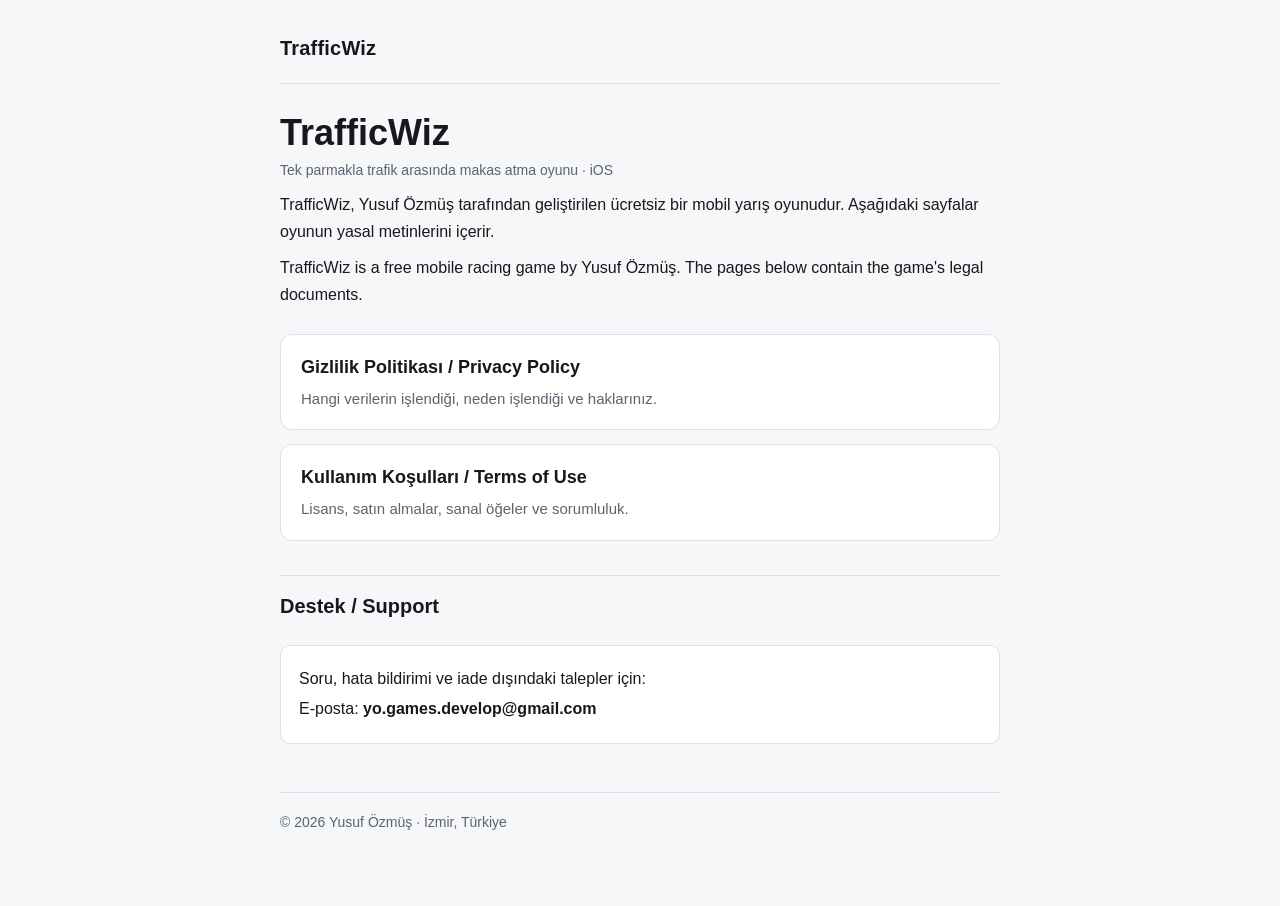
==== index.html @ 93166ee4 "Add files via upload" ====
<!doctype html>
<html lang="tr">
<head>
<meta charset="utf-8">
<meta name="viewport" content="width=device-width, initial-scale=1">
<title>TrafficWiz</title>
<link rel="stylesheet" href="style.css">
</head>
<body>
<div class="wrap">

<header class="top">
  <a class="brand" href="index.html">TrafficWiz</a>
</header>

<h1>TrafficWiz</h1>
<p class="updated">Tek parmakla trafik arasında makas atma oyunu · iOS</p>

<p>TrafficWiz, Yusuf Özmüş tarafından geliştirilen ücretsiz bir mobil yarış oyunudur. Aşağıdaki sayfalar oyunun yasal metinlerini içerir.</p>
<p>TrafficWiz is a free mobile racing game by Yusuf Özmüş. The pages below contain the game's legal documents.</p>

<div class="cards">
  <a class="card" href="privacy.html">
    <h2>Gizlilik Politikası / Privacy Policy</h2>
    <p>Hangi verilerin işlendiği, neden işlendiği ve haklarınız.</p>
  </a>
  <a class="card" href="terms.html">
    <h2>Kullanım Koşulları / Terms of Use</h2>
    <p>Lisans, satın almalar, sanal öğeler ve sorumluluk.</p>
  </a>
</div>

<h2>Destek / Support</h2>
<div class="contact">
  <p>Soru, hata bildirimi ve iade dışındaki talepler için:</p>
  <p>E-posta: <strong>yo.games.develop@gmail.com</strong></p>
</div>

<footer>© 2026 Yusuf Özmüş · İzmir, Türkiye</footer>

</div>
</body>
</html>
---- style.css ----
/* TrafficWiz — yasal sayfalar. Tek stil dosyası; privacy.html, terms.html ve index.html kullanır. */
:root {
  --bg: #f6f7f9;
  --surface: #ffffff;
  --fg: #16181d;
  --dim: #5d636f;
  --line: #dcdfe5;
  --accent: #c8102e;
  --accent-soft: #fdecef;
}
@media (prefers-color-scheme: dark) {
  :root {
    --bg: #101216;
    --surface: #191c22;
    --fg: #eceef2;
    --dim: #969cab;
    --line: #2b303a;
    --accent: #ff5068;
    --accent-soft: #2a1419;
    color-scheme: dark;
  }
}

* { box-sizing: border-box; }
body {
  margin: 0;
  background: var(--bg);
  color: var(--fg);
  font: 16px/1.65 -apple-system, BlinkMacSystemFont, "Segoe UI", Roboto, "Helvetica Neue", Arial, sans-serif;
  -webkit-text-size-adjust: 100%;
}
.wrap {
  max-width: 760px;
  margin: 0 auto;
  padding: 32px 20px 72px;
}

header.top {
  display: flex;
  align-items: baseline;
  gap: 12px;
  flex-wrap: wrap;
  padding-bottom: 18px;
  border-bottom: 1px solid var(--line);
}
header.top a.brand {
  font-size: 20px;
  font-weight: 700;
  letter-spacing: .01em;
  color: var(--fg);
  text-decoration: none;
}
header.top nav { margin-left: auto; display: flex; gap: 16px; }
header.top nav a { color: var(--dim); text-decoration: none; font-size: 14px; }
header.top nav a:hover { color: var(--accent); }

h1 {
  font-size: clamp(26px, 6vw, 36px);
  line-height: 1.15;
  margin: 28px 0 6px;
}
.updated { color: var(--dim); font-size: 14px; margin: 0 0 8px; }

.langbar { display: flex; gap: 8px; margin: 20px 0 8px; }
.langbar button {
  font: inherit;
  font-size: 14px;
  padding: 7px 16px;
  border: 1px solid var(--line);
  border-radius: 99px;
  background: var(--surface);
  color: var(--dim);
  cursor: pointer;
}
.langbar button[aria-pressed="true"] {
  background: var(--accent);
  border-color: var(--accent);
  color: #fff;
}
.langbar button:focus-visible { outline: 2px solid var(--accent); outline-offset: 2px; }

h2 {
  font-size: 20px;
  margin: 34px 0 8px;
  padding-top: 14px;
  border-top: 1px solid var(--line);
}
h3 { font-size: 16px; margin: 20px 0 4px; }
p { margin: 10px 0; }
ul { margin: 10px 0; padding-left: 22px; }
li { margin: 5px 0; }
a { color: var(--accent); }
strong { font-weight: 600; }

.note {
  background: var(--accent-soft);
  border-left: 3px solid var(--accent);
  border-radius: 0 8px 8px 0;
  padding: 12px 16px;
  margin: 18px 0;
  font-size: 15px;
}
.contact {
  background: var(--surface);
  border: 1px solid var(--line);
  border-radius: 10px;
  padding: 16px 18px;
  margin: 22px 0;
}
.contact p { margin: 4px 0; }

footer {
  margin-top: 48px;
  padding-top: 18px;
  border-top: 1px solid var(--line);
  color: var(--dim);
  font-size: 14px;
}

/* Kart bağlantıları (index) */
.cards { display: grid; gap: 14px; margin-top: 26px; }
.card {
  display: block;
  background: var(--surface);
  border: 1px solid var(--line);
  border-radius: 12px;
  padding: 18px 20px;
  text-decoration: none;
  color: var(--fg);
}
.card:hover { border-color: var(--accent); }
.card h2 { border: 0; margin: 0 0 4px; padding: 0; font-size: 18px; }
.card p { margin: 0; color: var(--dim); font-size: 15px; }
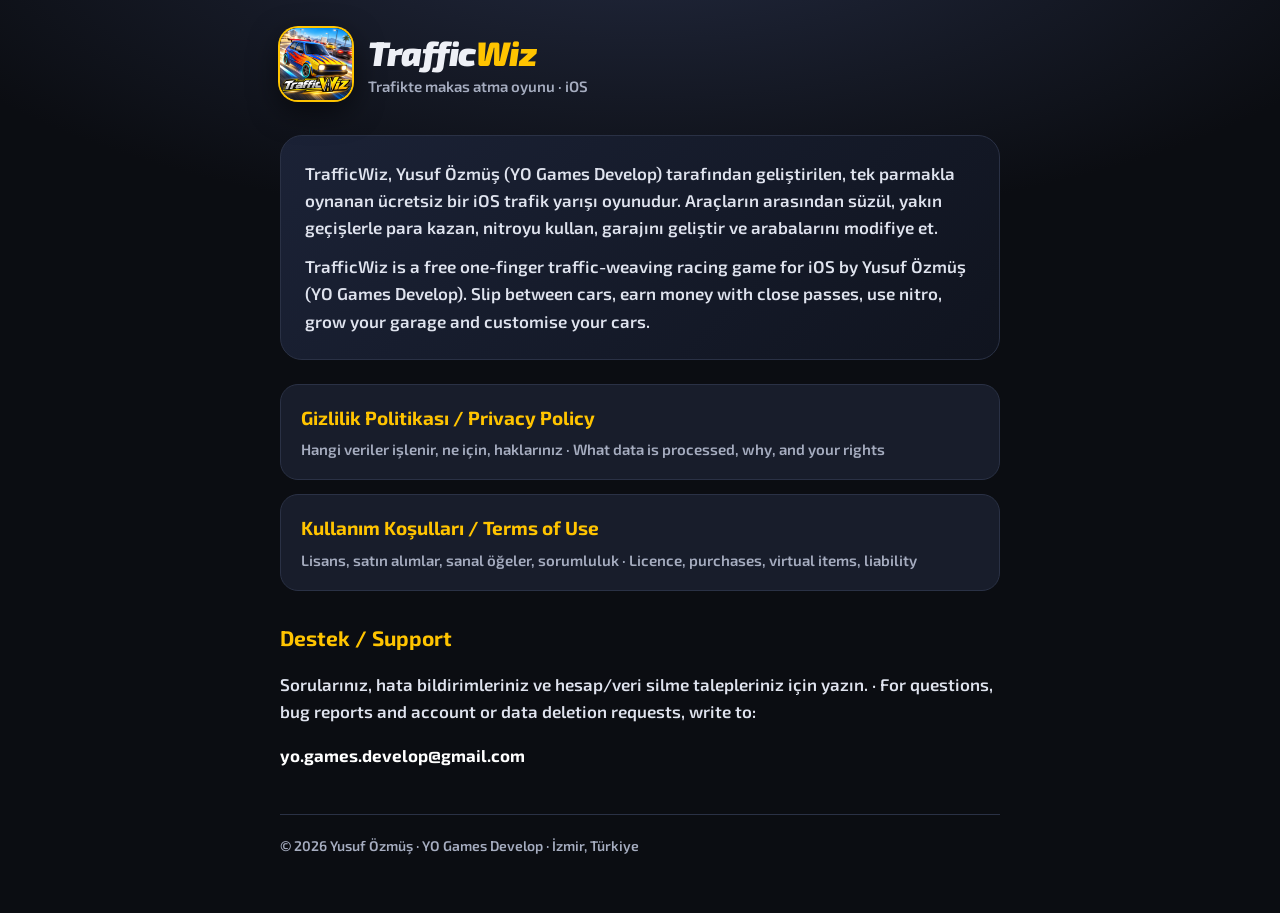
==== commit 9fbed69c: "Add files via upload" ====
--- a/index.html
+++ b/index.html
@@ -4,40 +4,42 @@
 <meta charset="utf-8">
 <meta name="viewport" content="width=device-width, initial-scale=1">
 <title>TrafficWiz</title>
+<meta name="description" content="TrafficWiz: tek parmakla trafiğin arasından süzül, makas at, nitroyu bas. iOS için ücretsiz araba oyunu.">
+<link rel="icon" type="image/png" href="favicon.png">
+<link rel="apple-touch-icon" href="apple-touch-icon.png">
 <link rel="stylesheet" href="style.css">
 </head>
 <body>
 <div class="wrap">
+  <header class="brand">
+    <a href="index.html"><img src="icon.png" alt="TrafficWiz simgesi"></a>
+    <div>
+      <div class="name"><a href="index.html">Traffic<b>Wiz</b></a></div>
+      <div class="sub">Trafikte makas atma oyunu · iOS</div>
+    </div>
+  </header>
 
-<header class="top">
-  <a class="brand" href="index.html">TrafficWiz</a>
-</header>
+  <div class="hero">
+    <p>TrafficWiz, Yusuf Özmüş (YO Games Develop) tarafından geliştirilen, tek parmakla oynanan ücretsiz bir iOS trafik yarışı oyunudur. Araçların arasından süzül, yakın geçişlerle para kazan, nitroyu kullan, garajını geliştir ve arabalarını modifiye et.</p>
+    <p>TrafficWiz is a free one-finger traffic-weaving racing game for iOS by Yusuf Özmüş (YO Games Develop). Slip between cars, earn money with close passes, use nitro, grow your garage and customise your cars.</p>
+  </div>
 
-<h1>TrafficWiz</h1>
-<p class="updated">Tek parmakla trafik arasında makas atma oyunu · iOS</p>
+  <div class="cards">
+    <a class="card" href="privacy.html">
+      <div class="t">Gizlilik Politikası / Privacy Policy</div>
+      <div class="d">Hangi veriler işlenir, ne için, haklarınız · What data is processed, why, and your rights</div>
+    </a>
+    <a class="card" href="terms.html">
+      <div class="t">Kullanım Koşulları / Terms of Use</div>
+      <div class="d">Lisans, satın alımlar, sanal öğeler, sorumluluk · Licence, purchases, virtual items, liability</div>
+    </a>
+  </div>
 
-<p>TrafficWiz, Yusuf Özmüş tarafından geliştirilen ücretsiz bir mobil yarış oyunudur. Aşağıdaki sayfalar oyunun yasal metinlerini içerir.</p>
-<p>TrafficWiz is a free mobile racing game by Yusuf Özmüş. The pages below contain the game's legal documents.</p>
+  <h2>Destek / Support</h2>
+  <p>Sorularınız, hata bildirimleriniz ve hesap/veri silme talepleriniz için yazın. · For questions, bug reports and account or data deletion requests, write to:</p>
+  <p><a href="mailto:yo.games.develop@gmail.com"><strong>yo.games.develop@gmail.com</strong></a></p>
 
-<div class="cards">
-  <a class="card" href="privacy.html">
-    <h2>Gizlilik Politikası / Privacy Policy</h2>
-    <p>Hangi verilerin işlendiği, neden işlendiği ve haklarınız.</p>
-  </a>
-  <a class="card" href="terms.html">
-    <h2>Kullanım Koşulları / Terms of Use</h2>
-    <p>Lisans, satın almalar, sanal öğeler ve sorumluluk.</p>
-  </a>
-</div>
-
-<h2>Destek / Support</h2>
-<div class="contact">
-  <p>Soru, hata bildirimi ve iade dışındaki talepler için:</p>
-  <p>E-posta: <strong>yo.games.develop@gmail.com</strong></p>
-</div>
-
-<footer>© 2026 Yusuf Özmüş · İzmir, Türkiye</footer>
-
+  <footer>© 2026 Yusuf Özmüş · YO Games Develop · İzmir, Türkiye</footer>
 </div>
 </body>
 </html>
--- a/style.css
+++ b/style.css
@@ -1,133 +1,71 @@
-/* TrafficWiz — yasal sayfalar. Tek stil dosyası; privacy.html, terms.html ve index.html kullanır. */
-:root {
-  --bg: #f6f7f9;
-  --surface: #ffffff;
-  --fg: #16181d;
-  --dim: #5d636f;
-  --line: #dcdfe5;
-  --accent: #c8102e;
-  --accent-soft: #fdecef;
+@font-face{font-family:"Exo 2";font-weight:600;font-style:normal;font-display:swap;src:url("fonts/Exo2-SemiBold.ttf") format("truetype")}
+@font-face{font-family:"Exo 2";font-weight:700;font-style:normal;font-display:swap;src:url("fonts/Exo2-Bold.ttf") format("truetype")}
+@font-face{font-family:"Exo 2";font-weight:900;font-style:italic;font-display:swap;src:url("fonts/Exo2-BlackItalic.ttf") format("truetype")}
+
+:root{
+  --bg:#0b0d12;
+  --bg2:#141824;
+  --panel:#181d2b;
+  --line:#2a3145;
+  --text:#eef0f6;
+  --dim:#a6adc0;
+  --accent:#ffc400;
+  --accent-dark:#1a1400;
+  --blue:#3c8cff;
 }
-@media (prefers-color-scheme: dark) {
-  :root {
-    --bg: #101216;
-    --surface: #191c22;
-    --fg: #eceef2;
-    --dim: #969cab;
-    --line: #2b303a;
-    --accent: #ff5068;
-    --accent-soft: #2a1419;
-    color-scheme: dark;
-  }
+*{box-sizing:border-box}
+html{scroll-behavior:smooth}
+body{
+  margin:0;
+  background:radial-gradient(ellipse 90% 50% at 50% -10%,#232a40 0%,var(--bg) 70%) no-repeat,var(--bg);
+  color:var(--text);
+  font-family:"Exo 2",system-ui,-apple-system,"Segoe UI",sans-serif;
+  font-weight:600;
+  line-height:1.6;
+  -webkit-text-size-adjust:100%;
 }
+.wrap{max-width:760px;margin:0 auto;padding:28px 20px 56px}
+a{color:var(--accent);text-decoration:none}
+a:hover{text-decoration:underline}
 
-* { box-sizing: border-box; }
-body {
-  margin: 0;
-  background: var(--bg);
-  color: var(--fg);
-  font: 16px/1.65 -apple-system, BlinkMacSystemFont, "Segoe UI", Roboto, "Helvetica Neue", Arial, sans-serif;
-  -webkit-text-size-adjust: 100%;
+header.brand{display:flex;align-items:center;gap:16px;margin-bottom:28px}
+header.brand img{width:72px;height:72px;border-radius:18px;box-shadow:0 0 0 2px var(--accent),0 10px 30px rgba(0,0,0,.6)}
+header.brand .name{font-weight:900;font-style:italic;font-size:34px;line-height:1;color:var(--text);letter-spacing:-.5px}
+header.brand .name b{color:var(--accent);font-weight:900}
+header.brand .sub{color:var(--dim);font-size:15px;margin-top:4px}
+header.brand a{color:inherit;text-decoration:none}
+
+.lang{display:flex;gap:10px;margin:0 0 18px}
+.lang a{padding:8px 16px;border:1px solid var(--line);border-radius:999px;color:var(--text);background:var(--panel);font-size:15px}
+.lang a:hover{border-color:var(--accent);text-decoration:none}
+
+h1{font-weight:900;font-style:italic;font-size:38px;line-height:1.1;margin:8px 0 6px}
+h2{font-weight:700;font-size:21px;margin:30px 0 8px;color:var(--accent)}
+p,li{font-size:17px;color:#dfe3ee}
+ul{padding-left:22px}
+li{margin:6px 0}
+strong{color:#fff;font-weight:700}
+.meta{color:var(--dim);font-size:15px;margin:0 0 18px}
+hr{border:0;border-top:1px solid var(--line);margin:44px 0}
+
+.hero{background:linear-gradient(135deg,#1b2236 0%,#10141f 100%);border:1px solid var(--line);border-radius:22px;padding:24px;margin:0 0 24px}
+.hero p{margin:0 0 12px}
+.hero p:last-child{margin:0}
+
+.cards{display:grid;gap:14px;margin:0 0 8px}
+.card{display:block;background:var(--panel);border:1px solid var(--line);border-radius:18px;padding:18px 20px;color:var(--text);transition:border-color .15s,transform .15s}
+.card:hover{border-color:var(--accent);transform:translateY(-2px);text-decoration:none}
+.card .t{font-weight:700;font-size:19px;color:var(--accent)}
+.card .d{color:var(--dim);font-size:15px;margin-top:4px}
+
+.btn{display:inline-block;margin-top:8px;padding:14px 26px;border-radius:14px;background:var(--accent);color:var(--accent-dark);font-weight:700;font-size:18px}
+.btn:hover{text-decoration:none;filter:brightness(1.08)}
+
+footer{margin-top:44px;padding-top:20px;border-top:1px solid var(--line);color:var(--dim);font-size:14px}
+footer a{color:var(--dim);text-decoration:underline}
+
+@media (max-width:520px){
+  h1{font-size:31px}
+  header.brand img{width:60px;height:60px}
+  header.brand .name{font-size:29px}
 }
-.wrap {
-  max-width: 760px;
-  margin: 0 auto;
-  padding: 32px 20px 72px;
-}
-
-header.top {
-  display: flex;
-  align-items: baseline;
-  gap: 12px;
-  flex-wrap: wrap;
-  padding-bottom: 18px;
-  border-bottom: 1px solid var(--line);
-}
-header.top a.brand {
-  font-size: 20px;
-  font-weight: 700;
-  letter-spacing: .01em;
-  color: var(--fg);
-  text-decoration: none;
-}
-header.top nav { margin-left: auto; display: flex; gap: 16px; }
-header.top nav a { color: var(--dim); text-decoration: none; font-size: 14px; }
-header.top nav a:hover { color: var(--accent); }
-
-h1 {
-  font-size: clamp(26px, 6vw, 36px);
-  line-height: 1.15;
-  margin: 28px 0 6px;
-}
-.updated { color: var(--dim); font-size: 14px; margin: 0 0 8px; }
-
-.langbar { display: flex; gap: 8px; margin: 20px 0 8px; }
-.langbar button {
-  font: inherit;
-  font-size: 14px;
-  padding: 7px 16px;
-  border: 1px solid var(--line);
-  border-radius: 99px;
-  background: var(--surface);
-  color: var(--dim);
-  cursor: pointer;
-}
-.langbar button[aria-pressed="true"] {
-  background: var(--accent);
-  border-color: var(--accent);
-  color: #fff;
-}
-.langbar button:focus-visible { outline: 2px solid var(--accent); outline-offset: 2px; }
-
-h2 {
-  font-size: 20px;
-  margin: 34px 0 8px;
-  padding-top: 14px;
-  border-top: 1px solid var(--line);
-}
-h3 { font-size: 16px; margin: 20px 0 4px; }
-p { margin: 10px 0; }
-ul { margin: 10px 0; padding-left: 22px; }
-li { margin: 5px 0; }
-a { color: var(--accent); }
-strong { font-weight: 600; }
-
-.note {
-  background: var(--accent-soft);
-  border-left: 3px solid var(--accent);
-  border-radius: 0 8px 8px 0;
-  padding: 12px 16px;
-  margin: 18px 0;
-  font-size: 15px;
-}
-.contact {
-  background: var(--surface);
-  border: 1px solid var(--line);
-  border-radius: 10px;
-  padding: 16px 18px;
-  margin: 22px 0;
-}
-.contact p { margin: 4px 0; }
-
-footer {
-  margin-top: 48px;
-  padding-top: 18px;
-  border-top: 1px solid var(--line);
-  color: var(--dim);
-  font-size: 14px;
-}
-
-/* Kart bağlantıları (index) */
-.cards { display: grid; gap: 14px; margin-top: 26px; }
-.card {
-  display: block;
-  background: var(--surface);
-  border: 1px solid var(--line);
-  border-radius: 12px;
-  padding: 18px 20px;
-  text-decoration: none;
-  color: var(--fg);
-}
-.card:hover { border-color: var(--accent); }
-.card h2 { border: 0; margin: 0 0 4px; padding: 0; font-size: 18px; }
-.card p { margin: 0; color: var(--dim); font-size: 15px; }
